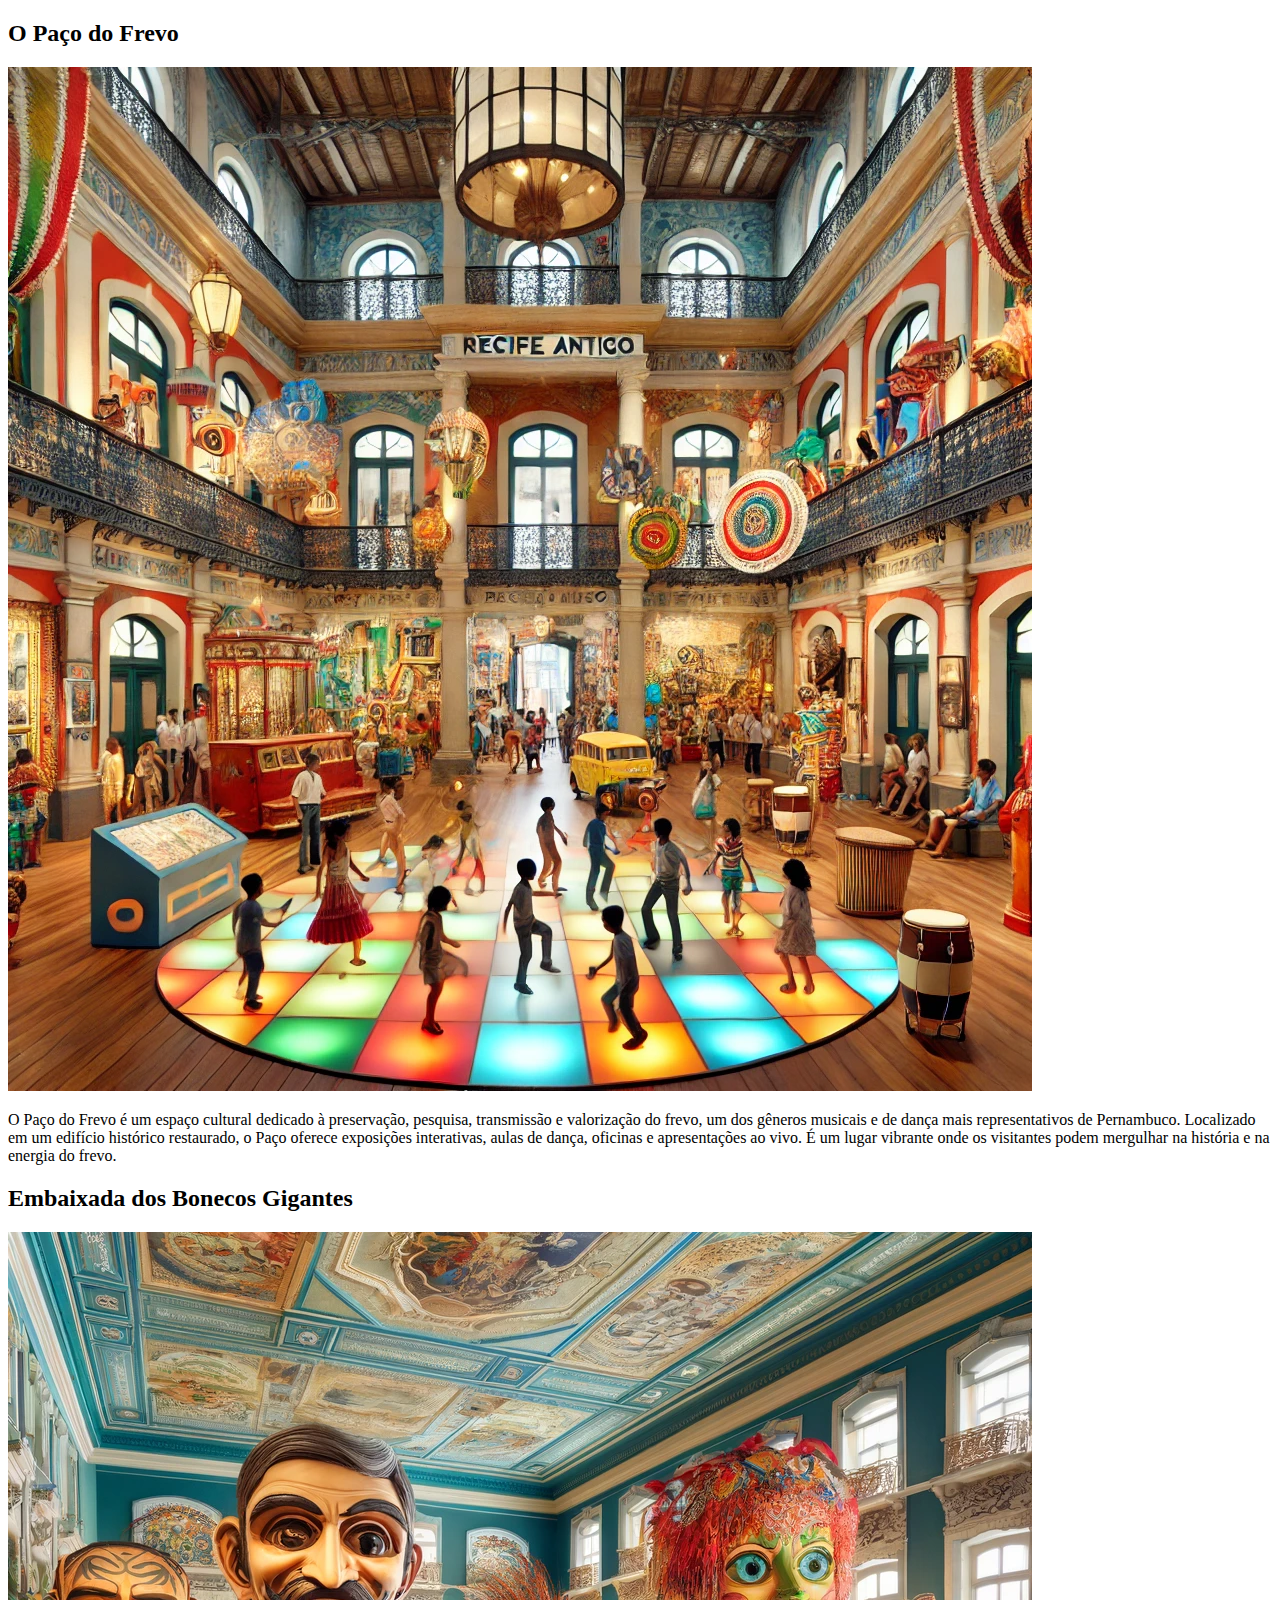
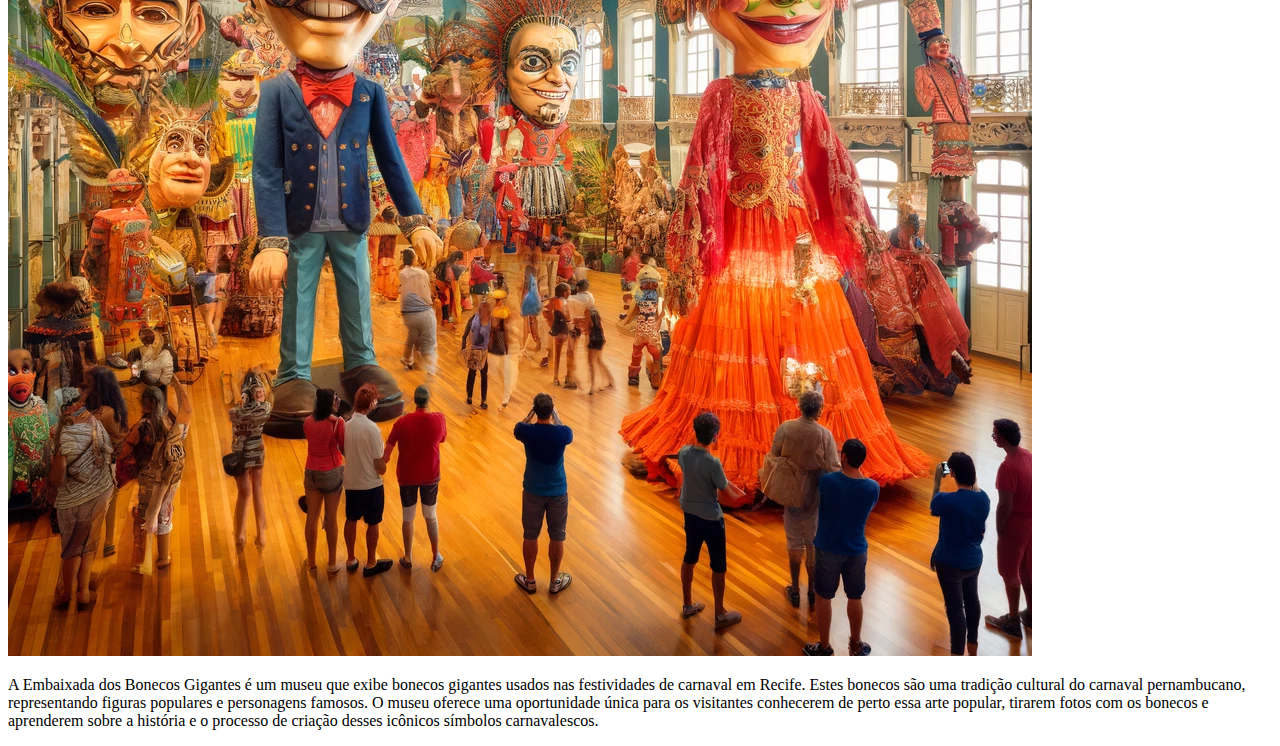
==== html/recife/pontos.html @ 7adaac13 "a tag" ====
<!DOCTYPE html>
<html lang="en">
<head>
    <meta charset="UTF-8">
    <meta name="viewport" content="width=device-width, initial-scale=1.0">
    <title>Document</title>
</head>
<body>
    <article>
        <section>
            <h2>O Paço do Frevo</h2>
            <img src="frevo.webp">
            <p>O Paço do Frevo é um espaço cultural dedicado à preservação, pesquisa, transmissão e valorização do frevo, um dos gêneros musicais e de dança mais representativos de Pernambuco. Localizado em um edifício histórico restaurado, o Paço oferece exposições interativas, aulas de dança, oficinas e apresentações ao vivo. É um lugar vibrante onde os visitantes podem mergulhar na história e na energia do frevo.</p>
        </section>
        <section>
            <h2>Embaixada dos Bonecos Gigantes</h2>
            <img src="boneco.webp">
            <p>A Embaixada dos Bonecos Gigantes é um museu que exibe bonecos gigantes usados nas festividades de carnaval em Recife. Estes bonecos são uma tradição cultural do carnaval pernambucano, representando figuras populares e personagens famosos. O museu oferece uma oportunidade única para os visitantes conhecerem de perto essa arte popular, tirarem fotos com os bonecos e aprenderem sobre a história e o processo de criação desses icônicos símbolos carnavalescos.</p>
        </section>
    </article>
</body>
</html>
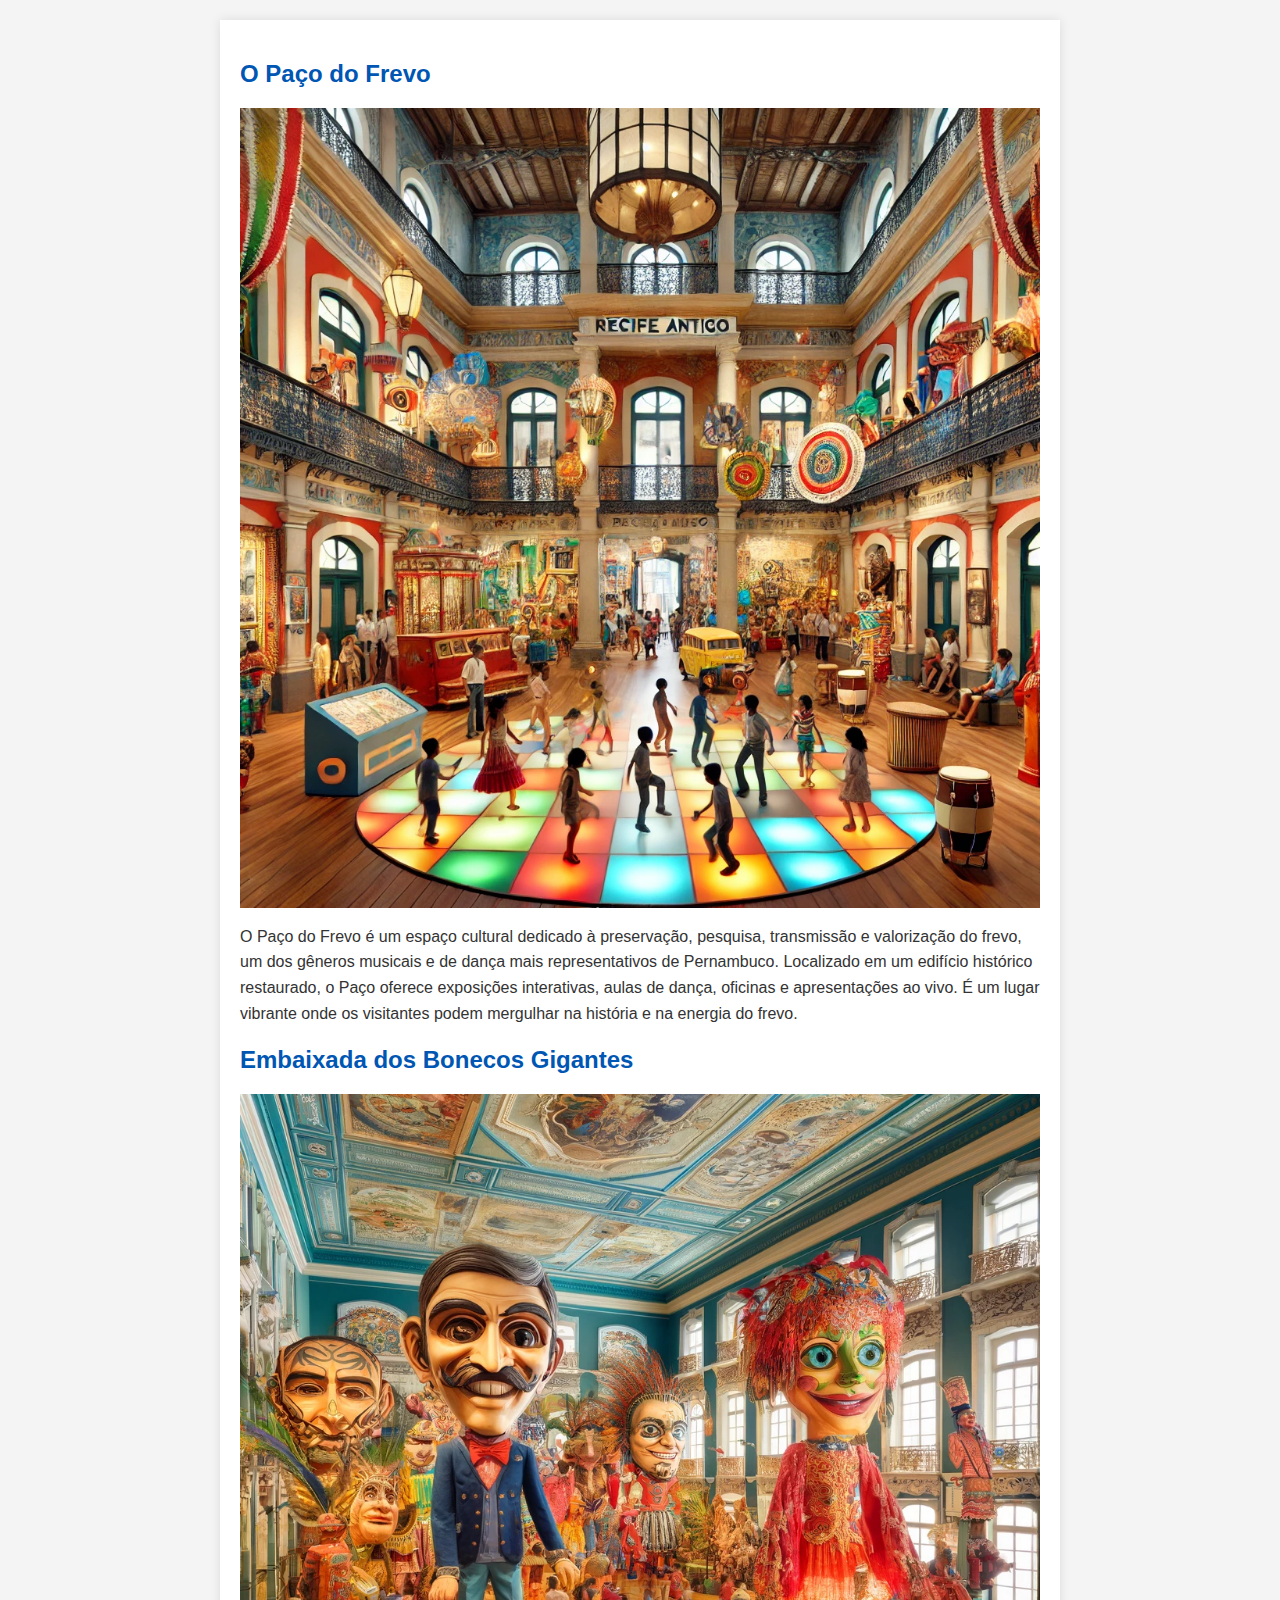
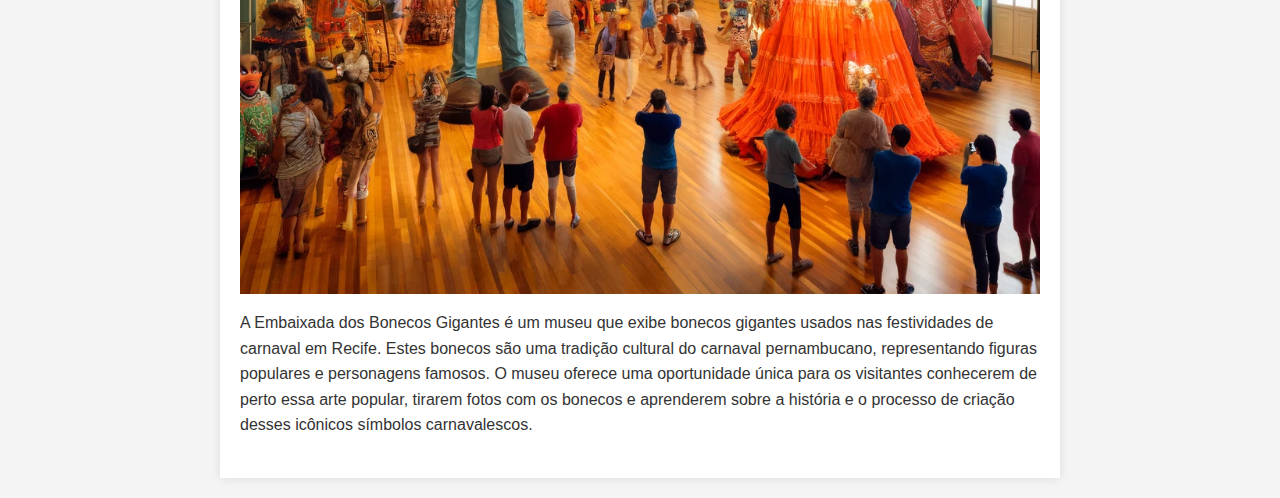
==== commit 6f53dc00: "new css file" ====
--- a/html/recife/pontos.html
+++ b/html/recife/pontos.html
@@ -3,20 +3,21 @@
 <head>
     <meta charset="UTF-8">
     <meta name="viewport" content="width=device-width, initial-scale=1.0">
-    <title>Document</title>
+    <title>Pontos Turísticos de Recife Antigo</title>
+    <link rel="stylesheet" href="pontos.css">
 </head>
 <body>
     <article>
         <section>
             <h2>O Paço do Frevo</h2>
-            <img src="frevo.webp">
+            <img src="frevo.webp" alt="Paço do Frevo">
             <p>O Paço do Frevo é um espaço cultural dedicado à preservação, pesquisa, transmissão e valorização do frevo, um dos gêneros musicais e de dança mais representativos de Pernambuco. Localizado em um edifício histórico restaurado, o Paço oferece exposições interativas, aulas de dança, oficinas e apresentações ao vivo. É um lugar vibrante onde os visitantes podem mergulhar na história e na energia do frevo.</p>
         </section>
         <section>
             <h2>Embaixada dos Bonecos Gigantes</h2>
-            <img src="boneco.webp">
+            <img src="boneco.webp" alt="Boneco Gigante">
             <p>A Embaixada dos Bonecos Gigantes é um museu que exibe bonecos gigantes usados nas festividades de carnaval em Recife. Estes bonecos são uma tradição cultural do carnaval pernambucano, representando figuras populares e personagens famosos. O museu oferece uma oportunidade única para os visitantes conhecerem de perto essa arte popular, tirarem fotos com os bonecos e aprenderem sobre a história e o processo de criação desses icônicos símbolos carnavalescos.</p>
         </section>
     </article>
 </body>
-</html>+</html>
--- a/html/recife/pontos.css
+++ b/html/recife/pontos.css
@@ -0,0 +1,34 @@
+body {
+    font-family: Arial, sans-serif;
+    margin: 0;
+    padding: 0;
+    background-color: #f4f4f4;
+    color: #333;
+}
+
+article {
+    max-width: 800px;
+    margin: 20px auto;
+    padding: 20px;
+    background-color: #fff;
+    box-shadow: 0 0 10px rgba(0, 0, 0, 0.1);
+}
+
+h2 {
+    color: #0056b3;
+}
+
+img {
+    max-width: 100%;
+    height: auto;
+    display: block;
+    margin: 10px 0;
+}
+
+p {
+    line-height: 1.6;
+}
+
+section {
+    margin-bottom: 20px;
+}
